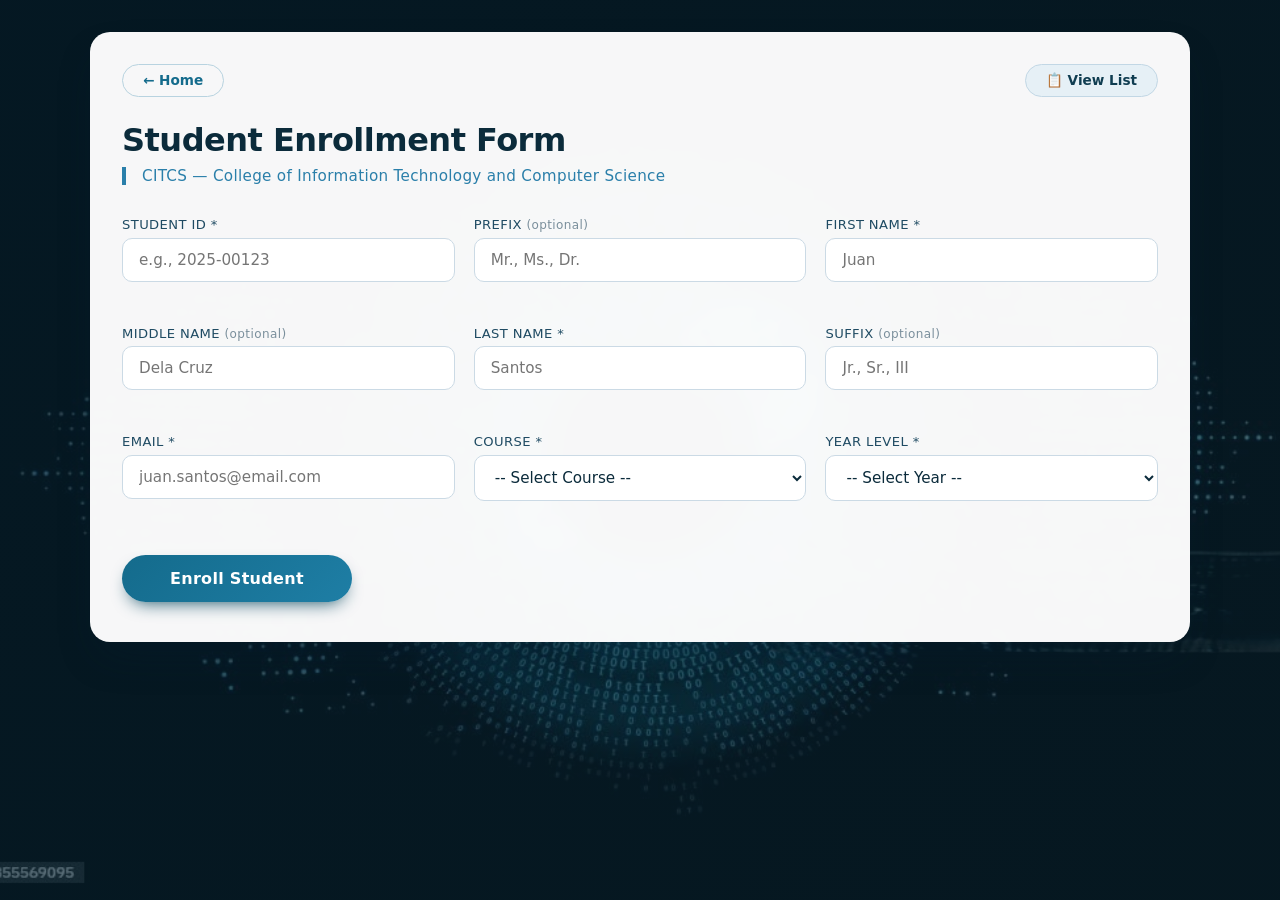
==== student-enrollment-system/enroll.html @ 206bbea2 "Initial student enrollment system" ====
<!DOCTYPE html>
<html lang="en">
<head>
    <meta charset="UTF-8">
    <meta name="viewport" content="width=device-width, initial-scale=1.0">
    <title>Enroll Student | CITCS</title>
    <link rel="stylesheet" href="style.css">
</head>
<body>
    <div class="container">

        <!-- TOP BAR with Home link -->
        <div class="top-bar">
            <a href="index.html" class="btn btn-ghost btn-small">← Home</a>
            <a href="enrollment-list.html" class="btn btn-secondary btn-small">📋 View List</a>
        </div>

        <header>
            <h1>Student Enrollment Form</h1>
            <p class="subhead">CITCS — College of Information Technology and Computer Science</p>
        </header>

        <!-- FORM -->
        <form id="enrollmentForm" novalidate>
            <div class="form-grid">
                <div class="form-group">
                    <label for="studentId">Student ID *</label>
                    <input type="text" id="studentId" placeholder="e.g., 2025-00123">
                    <div class="error-message" id="errorStudentId"></div>
                </div>

                <div class="form-group">
                    <label for="prefix">Prefix <span class="optional">(optional)</span></label>
                    <input type="text" id="prefix" placeholder="Mr., Ms., Dr.">
                    <div class="error-message" id="errorPrefix"></div>
                </div>

                <div class="form-group">
                    <label for="firstName">First Name *</label>
                    <input type="text" id="firstName" placeholder="Juan">
                    <div class="error-message" id="errorFirstName"></div>
                </div>

                <div class="form-group">
                    <label for="middleName">Middle Name <span class="optional">(optional)</span></label>
                    <input type="text" id="middleName" placeholder="Dela Cruz">
                    <div class="error-message" id="errorMiddleName"></div>
                </div>

                <div class="form-group">
                    <label for="lastName">Last Name *</label>
                    <input type="text" id="lastName" placeholder="Santos">
                    <div class="error-message" id="errorLastName"></div>
                </div>

                <div class="form-group">
                    <label for="suffix">Suffix <span class="optional">(optional)</span></label>
                    <input type="text" id="suffix" placeholder="Jr., Sr., III">
                    <div class="error-message" id="errorSuffix"></div>
                </div>

                <div class="form-group">
                    <label for="email">Email *</label>
                    <input type="email" id="email" placeholder="juan.santos@email.com">
                    <div class="error-message" id="errorEmail"></div>
                </div>

                <div class="form-group">
                    <label for="course">Course *</label>
                    <select id="course">
                        <option value="">-- Select Course --</option>
                        <option value="BSIT">BSIT</option>
                        <option value="BSCS">BSCS</option>
                        <option value="BMMA">BMMA</option>
                        <option value="BSAIS">BSAIS</option>
                    </select>
                    <div class="error-message" id="errorCourse"></div>
                </div>

                <div class="form-group" id="majorGroup">
                    <label for="major">Major (BSIT only) *</label>
                    <select id="major">
                        <option value="">-- Select Major --</option>
                        <option value="Net Sec">Net Sec</option>
                        <option value="Web Tech">Web Tech</option>
                        <option value="ERP">ERP</option>
                    </select>
                    <div class="error-message" id="errorMajor"></div>
                </div>

                <div class="form-group">
                    <label for="yearLevel">Year Level *</label>
                    <select id="yearLevel">
                        <option value="">-- Select Year --</option>
                        <option value="1st Year">1st Year</option>
                        <option value="2nd Year">2nd Year</option>
                        <option value="3rd Year">3rd Year</option>
                    </select>
                    <div class="error-message" id="errorYearLevel"></div>
                </div>
            </div>

            <button type="submit" class="submit-btn">Enroll Student</button>
        </form>
    </div>

    <!-- ✅ SUCCESS MODAL -->
    <div id="successModal" class="modal-overlay">
        <div class="modal-box">
            <div class="modal-icon">✅</div>
            <h2 class="modal-title">Enrollment Successful!</h2>
            <p class="modal-message" id="modalMessage">
                The student has been enrolled successfully.
            </p>

            <div class="modal-actions">
                <!-- Small view icon/button -->
                <button id="viewBtn" class="btn btn-primary btn-icon-row">
                    <span class="btn-icon">👁️</span>
                    <span>View Enrollment List</span>
                </button>
                <button id="cancelBtn" class="btn btn-secondary">Cancel</button>
            </div>
        </div>
    </div>

    <script src="script.js"></script>
</body>
</html>
---- student-enrollment-system/style.css ----
* {
    margin: 0;
    padding: 0;
    box-sizing: border-box;
    font-family: 'Segoe UI', Roboto, system-ui, sans-serif;
}

body {
    background-image: url('images/citcs-bg.jpg');
    background-size: cover;
    background-position: center;
    background-repeat: no-repeat;
    background-attachment: fixed;
    background-color: #0b2b3b;
    color: #0b2b3b;
    padding: 2rem 1.5rem;
    min-height: 100vh;
    display: flex;
    justify-content: center;
    align-items: flex-start;
    position: relative;
}

body::before {
    content: "";
    position: fixed;
    inset: 0;
    background: linear-gradient(135deg, rgba(6, 32, 46, 0.75), rgba(11, 43, 59, 0.55));
    z-index: -1;
}

/* ============================================================
   LANDING PAGE
   ============================================================ */
.landing-body {
    align-items: center;
    padding: 2rem 1.5rem;
}

.landing-container {
    width: 100%;
    max-width: 620px;
}

.landing-card {
    background: rgba(255, 255, 255, 0.98);
    border-radius: 28px;
    padding: 3rem 2.5rem 2rem;
    text-align: center;
    box-shadow: 0 30px 60px -20px rgba(0, 0, 0, 0.5);
    backdrop-filter: blur(8px);
    -webkit-backdrop-filter: blur(8px);
    animation: popIn 0.5s cubic-bezier(0.18, 0.89, 0.32, 1.28);
}

@keyframes popIn {
    0%   { transform: scale(0.92); opacity: 0; }
    100% { transform: scale(1);    opacity: 1; }
}

.logo-wrap {
    display: flex;
    justify-content: center;
    margin-bottom: 1.25rem;
}

.logo-img {
    width: 130px;
    height: 130px;
    object-fit: contain;
    filter: drop-shadow(0 8px 16px rgba(20, 107, 140, 0.25));
    animation: floatY 3s ease-in-out infinite;
}

@keyframes floatY {
    0%, 100% { transform: translateY(0); }
    50%      { transform: translateY(-8px); }
}

.logo-fallback {
    width: 130px;
    height: 130px;
    border-radius: 50%;
    background: linear-gradient(135deg, #146b8c, #2a7faa);
    color: white;
    display: flex;
    align-items: center;
    justify-content: center;
    font-size: 4rem;
    box-shadow: 0 10px 24px -6px #0d4b62;
}

.landing-title {
    font-size: 1.05rem;
    font-weight: 500;
    color: #4a6679;
    letter-spacing: 1px;
    text-transform: uppercase;
    margin-bottom: 0.35rem;
}

.landing-subtitle {
    font-size: 2rem;
    font-weight: 700;
    color: #0e3e53;
    letter-spacing: -0.5px;
    line-height: 1.2;
}

.landing-tagline {
    margin-top: 0.6rem;
    color: #2a7faa;
    font-size: 0.95rem;
    font-weight: 500;
}

.landing-divider {
    width: 70px;
    height: 4px;
    background: linear-gradient(90deg, #146b8c, #2a7faa);
    border-radius: 2px;
    margin: 1.5rem auto;
}

.landing-desc {
    font-size: 0.95rem;
    color: #4a6679;
    line-height: 1.6;
    margin-bottom: 2rem;
    max-width: 420px;
    margin-left: auto;
    margin-right: auto;
}

.landing-footer {
    margin-top: 2rem;
    font-size: 0.78rem;
    color: #8fa7b6;
    letter-spacing: 0.3px;
}

/* ============================================================
   MAIN CONTAINER (Enroll + List pages)
   ============================================================ */
.container {
    max-width: 1100px;
    width: 100%;
    background: rgba(255, 255, 255, 0.97);
    border-radius: 20px;
    box-shadow: 0 20px 40px -12px rgba(0, 30, 50, 0.35);
    padding: 2rem 2rem 2.5rem;
    backdrop-filter: blur(4px);
    -webkit-backdrop-filter: blur(4px);
    animation: popIn 0.4s ease;
}

/* Top bar */
.top-bar {
    display: flex;
    justify-content: space-between;
    align-items: center;
    gap: 0.75rem;
    margin-bottom: 1.5rem;
    flex-wrap: wrap;
}

/* Header */
header {
    margin-bottom: 2rem;
}

h1 {
    font-size: 2rem;
    font-weight: 600;
    color: #0b2b3b;
    letter-spacing: -0.5px;
}

.subhead {
    color: #2a7faa;
    font-size: 0.95rem;
    font-weight: 500;
    border-left: 4px solid #2a7faa;
    padding-left: 1rem;
    margin-top: 0.5rem;
    letter-spacing: 0.3px;
}

/* ============================================================
   FORM
   ============================================================ */
.form-grid {
    display: grid;
    grid-template-columns: repeat(auto-fit, minmax(250px, 1fr));
    gap: 1.4rem 1.2rem;
    margin-bottom: 1.5rem;
}

.form-group {
    display: flex;
    flex-direction: column;
    gap: 0.35rem;
}

label {
    font-weight: 500;
    font-size: 0.82rem;
    text-transform: uppercase;
    letter-spacing: 0.4px;
    color: #1f4b63;
}

label .optional {
    font-weight: 400;
    text-transform: none;
    color: #7a8f9c;
    font-size: 0.75rem;
}

input, select {
    padding: 0.75rem 1rem;
    border: 1.5px solid #cbdae5;
    border-radius: 10px;
    font-size: 0.95rem;
    background: #ffffff;
    color: #0b2b3b;
    transition: all 0.2s ease;
    outline: none;
}

input:focus, select:focus {
    border-color: #1e7ea5;
    box-shadow: 0 0 0 3px rgba(30, 126, 165, 0.15);
}

input.error, select.error {
    border-color: #d84a4a;
    background-color: #fff8f8;
}

.error-message {
    font-size: 0.78rem;
    color: #d84a4a;
    min-height: 1rem;
    font-weight: 500;
}

#majorGroup {
    display: none;
}

/* ============================================================
   BUTTONS
   ============================================================ */
.btn {
    padding: 0.75rem 1.75rem;
    border: none;
    border-radius: 40px;
    font-size: 0.95rem;
    font-weight: 600;
    cursor: pointer;
    transition: all 0.22s ease;
    text-decoration: none;
    display: inline-flex;
    align-items: center;
    justify-content: center;
    gap: 0.5rem;
    text-align: center;
    line-height: 1;
}

.btn-primary {
    background: linear-gradient(135deg, #146b8c, #1e7ea5);
    color: #ffffff;
    box-shadow: 0 8px 18px -8px #0d4b62;
}

.btn-primary:hover {
    background: linear-gradient(135deg, #0e5470, #166a8a);
    transform: translateY(-2px);
    box-shadow: 0 14px 22px -10px #0b3e51;
}

.btn-secondary {
    background: #e6f0f6;
    color: #103d51;
    border: 1.5px solid #c2d7e5;
}

.btn-secondary:hover {
    background: #d4e5ef;
    transform: translateY(-2px);
}

.btn-ghost {
    background: transparent;
    color: #146b8c;
    border: 1.5px solid #b8d3e0;
}

.btn-ghost:hover {
    background: #eef6fb;
    transform: translateY(-2px);
}

.btn-github {
    background: #111827;
    color: #ffffff;
    border: 1.5px solid #374151;
}

.btn-github:hover {
    background: #1f2937;
    transform: translateY(-2px);
}

.btn-danger {
    background: #fbe9e9;
    color: #a13030;
    border: 1.5px solid #e5b8b8;
}

.btn-danger:hover {
    background: #f8d7d7;
    transform: translateY(-2px);
}

.btn-large {
    padding: 1rem 2rem;
    font-size: 1rem;
    width: 100%;
    margin-bottom: 0.75rem;
}

.btn-small {
    padding: 0.55rem 1.25rem;
    font-size: 0.85rem;
}

.btn-icon-row {
    display: flex;
    align-items: center;
    justify-content: center;
    gap: 0.5rem;
}

.btn-icon {
    font-size: 1.1rem;
    line-height: 1;
}

/* Submit button (form) */
.submit-btn {
    padding: 0.9rem 3rem;
    background: linear-gradient(135deg, #146b8c, #1e7ea5);
    color: #ffffff;
    border: none;
    border-radius: 40px;
    font-size: 1rem;
    font-weight: 600;
    letter-spacing: 0.3px;
    cursor: pointer;
    transition: all 0.25s ease;
    box-shadow: 0 8px 18px -8px #0d4b62;
    margin-top: 0.5rem;
}

.submit-btn:hover {
    background: linear-gradient(135deg, #0e5470, #166a8a);
    transform: translateY(-2px);
    box-shadow: 0 14px 22px -10px #0b3e51;
}

/* ============================================================
   SUCCESS MODAL
   ============================================================ */
.modal-overlay {
    display: none;
    position: fixed;
    inset: 0;
    background: rgba(6, 32, 46, 0.75);
    backdrop-filter: blur(6px);
    -webkit-backdrop-filter: blur(6px);
    z-index: 999;
    justify-content: center;
    align-items: center;
    padding: 1rem;
    animation: fadeIn 0.25s ease;
}

.modal-overlay.show {
    display: flex;
}

@keyframes fadeIn {
    from { opacity: 0; }
    to   { opacity: 1; }
}

.modal-box {
    background: #ffffff;
    border-radius: 24px;
    padding: 2.5rem 2rem 2rem;
    max-width: 420px;
    width: 100%;
    text-align: center;
    box-shadow: 0 30px 60px -20px rgba(0, 0, 0, 0.5);
    animation: popIn 0.35s cubic-bezier(0.18, 0.89, 0.32, 1.28);
}

.modal-icon {
    font-size: 4rem;
    line-height: 1;
    margin-bottom: 0.75rem;
    animation: bounceIn 0.6s ease;
}

@keyframes bounceIn {
    0%   { transform: scale(0);    opacity: 0; }
    60%  { transform: scale(1.15); opacity: 1; }
    100% { transform: scale(1);    opacity: 1; }
}

.modal-title {
    font-size: 1.4rem;
    font-weight: 700;
    color: #0e3e53;
    margin-bottom: 0.5rem;
}

.modal-message {
    font-size: 0.92rem;
    color: #4a6679;
    margin-bottom: 1.75rem;
    line-height: 1.5;
}

.modal-actions {
    display: flex;
    flex-direction: column;
    gap: 0.65rem;
}

/* ============================================================
   LIST PAGE — STATS
   ============================================================ */
.stats-row {
    display: grid;
    grid-template-columns: repeat(auto-fit, minmax(140px, 1fr));
    gap: 1rem;
    margin-bottom: 1.75rem;
}

.stat-card {
    background: linear-gradient(135deg, #f4f9fc, #e6f0f6);
    border: 1px solid #d7e3ec;
    border-radius: 16px;
    padding: 1.1rem 1.25rem;
    text-align: center;
    transition: all 0.2s ease;
}

.stat-card:hover {
    transform: translateY(-3px);
    box-shadow: 0 10px 20px -10px rgba(20, 107, 140, 0.35);
}

.stat-value {
    font-size: 1.9rem;
    font-weight: 700;
    color: #146b8c;
    line-height: 1;
}

.stat-label {
    font-size: 0.78rem;
    color: #4a6679;
    text-transform: uppercase;
    letter-spacing: 0.5px;
    margin-top: 0.4rem;
    font-weight: 500;
}

/* ============================================================
   LIST PAGE — TABLE
   ============================================================ */
.records-section {
    margin-top: 0.5rem;
}

.table-wrapper {
    overflow-x: auto;
    border-radius: 14px;
    border: 1px solid #d7e3ec;
    box-shadow: 0 4px 12px rgba(0, 0, 0, 0.03);
}

table {
    width: 100%;
    border-collapse: collapse;
    font-size: 0.85rem;
    min-width: 850px;
}

th {
    background: linear-gradient(135deg, #e6f0f6, #d8e8f2);
    color: #103d51;
    font-weight: 600;
    padding: 0.9rem 1rem;
    text-align: left;
    white-space: nowrap;
    border-bottom: 2px solid #c2d7e5;
}

td {
    padding: 0.8rem 1rem;
    border-bottom: 1px solid #e2edf4;
    color: #1c4b60;
    white-space: nowrap;
}

tbody tr:hover {
    background: #f2f9ff;
}

.empty-row td {
    text-align: center;
    color: #7d9aab;
    font-style: italic;
    padding: 2rem;
}

/* Bottom actions on list page */
.bottom-actions {
    margin-top: 2rem;
    display: flex;
    justify-content: center;
}

.bottom-actions .btn {
    max-width: 320px;
}

/* ============================================================
   RESPONSIVE
   ============================================================ */
@media (max-width: 700px) {
    body {
        padding: 1rem;
        background-attachment: scroll;
    }
    .container { padding: 1.5rem; }
    h1 { font-size: 1.6rem; }
    .submit-btn { width: 100%; }
    .top-bar { flex-direction: column; align-items: stretch; }
    .top-bar .btn { width: 100%; }
    .landing-card { padding: 2.25rem 1.5rem 1.75rem; }
    .landing-subtitle { font-size: 1.6rem; }
    .logo-img, .logo-fallback { width: 100px; height: 100px; font-size: 3rem; }
}

@media (max-width: 480px) {
    .container { padding: 1.2rem; }
    input, select { padding: 0.65rem 0.85rem; }
    .modal-box { padding: 2rem 1.5rem 1.5rem; }
    .modal-icon { font-size: 3rem; }
    .stat-value { font-size: 1.5rem; }
}
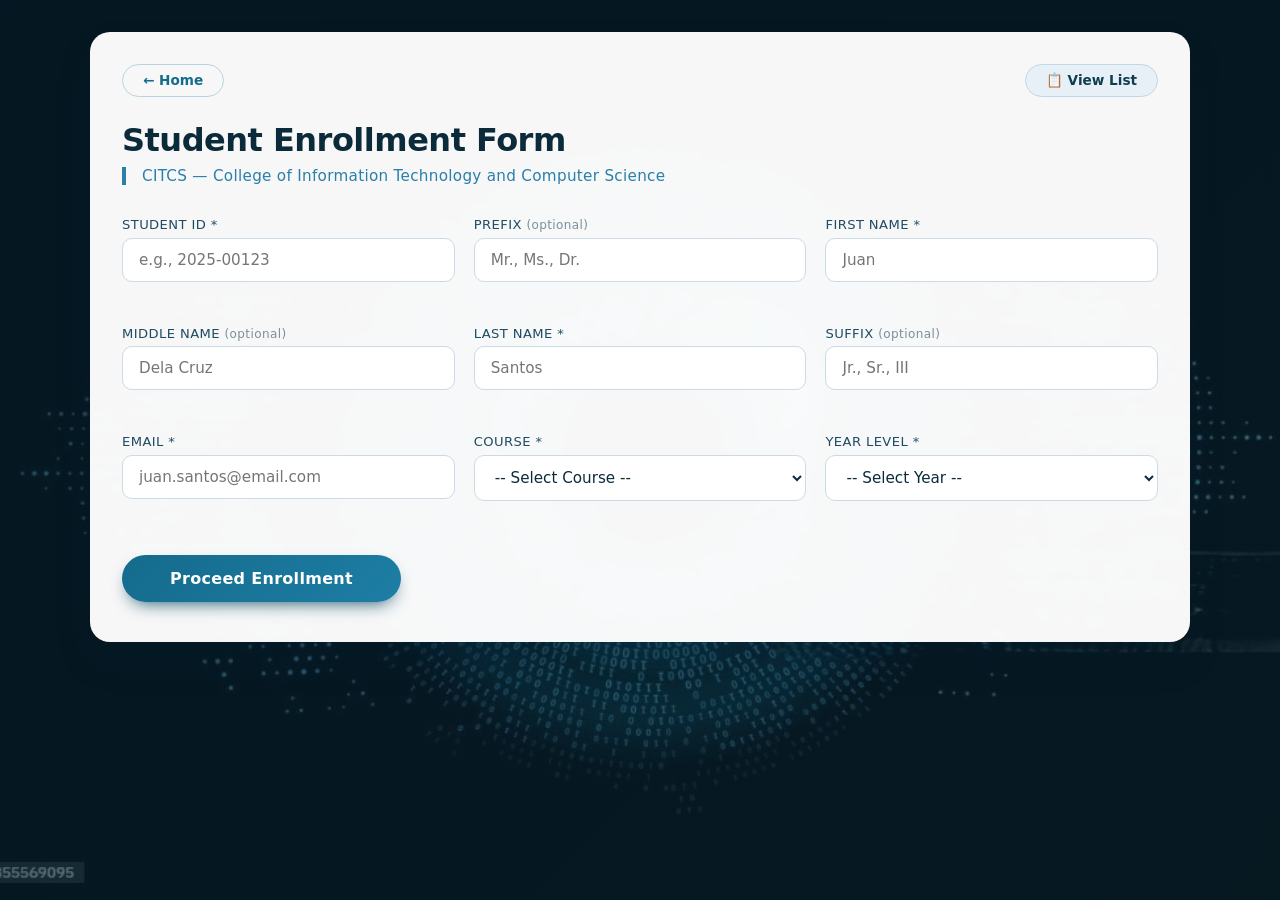
==== commit 6f959081: "Update enrollment page text" ====
--- a/student-enrollment-system/enroll.html
+++ b/student-enrollment-system/enroll.html
@@ -100,7 +100,7 @@
                 </div>
             </div>
 
-            <button type="submit" class="submit-btn">Enroll Student</button>
+            <button type="submit" class="submit-btn">Proceed Enrollment</button>
         </form>
     </div>
 
@@ -116,7 +116,7 @@
             <div class="modal-actions">
                 <!-- Small view icon/button -->
                 <button id="viewBtn" class="btn btn-primary btn-icon-row">
-                    <span class="btn-icon">👁️</span>
+                    <span class="btn-icon"></span>
                     <span>View Enrollment List</span>
                 </button>
                 <button id="cancelBtn" class="btn btn-secondary">Cancel</button>
